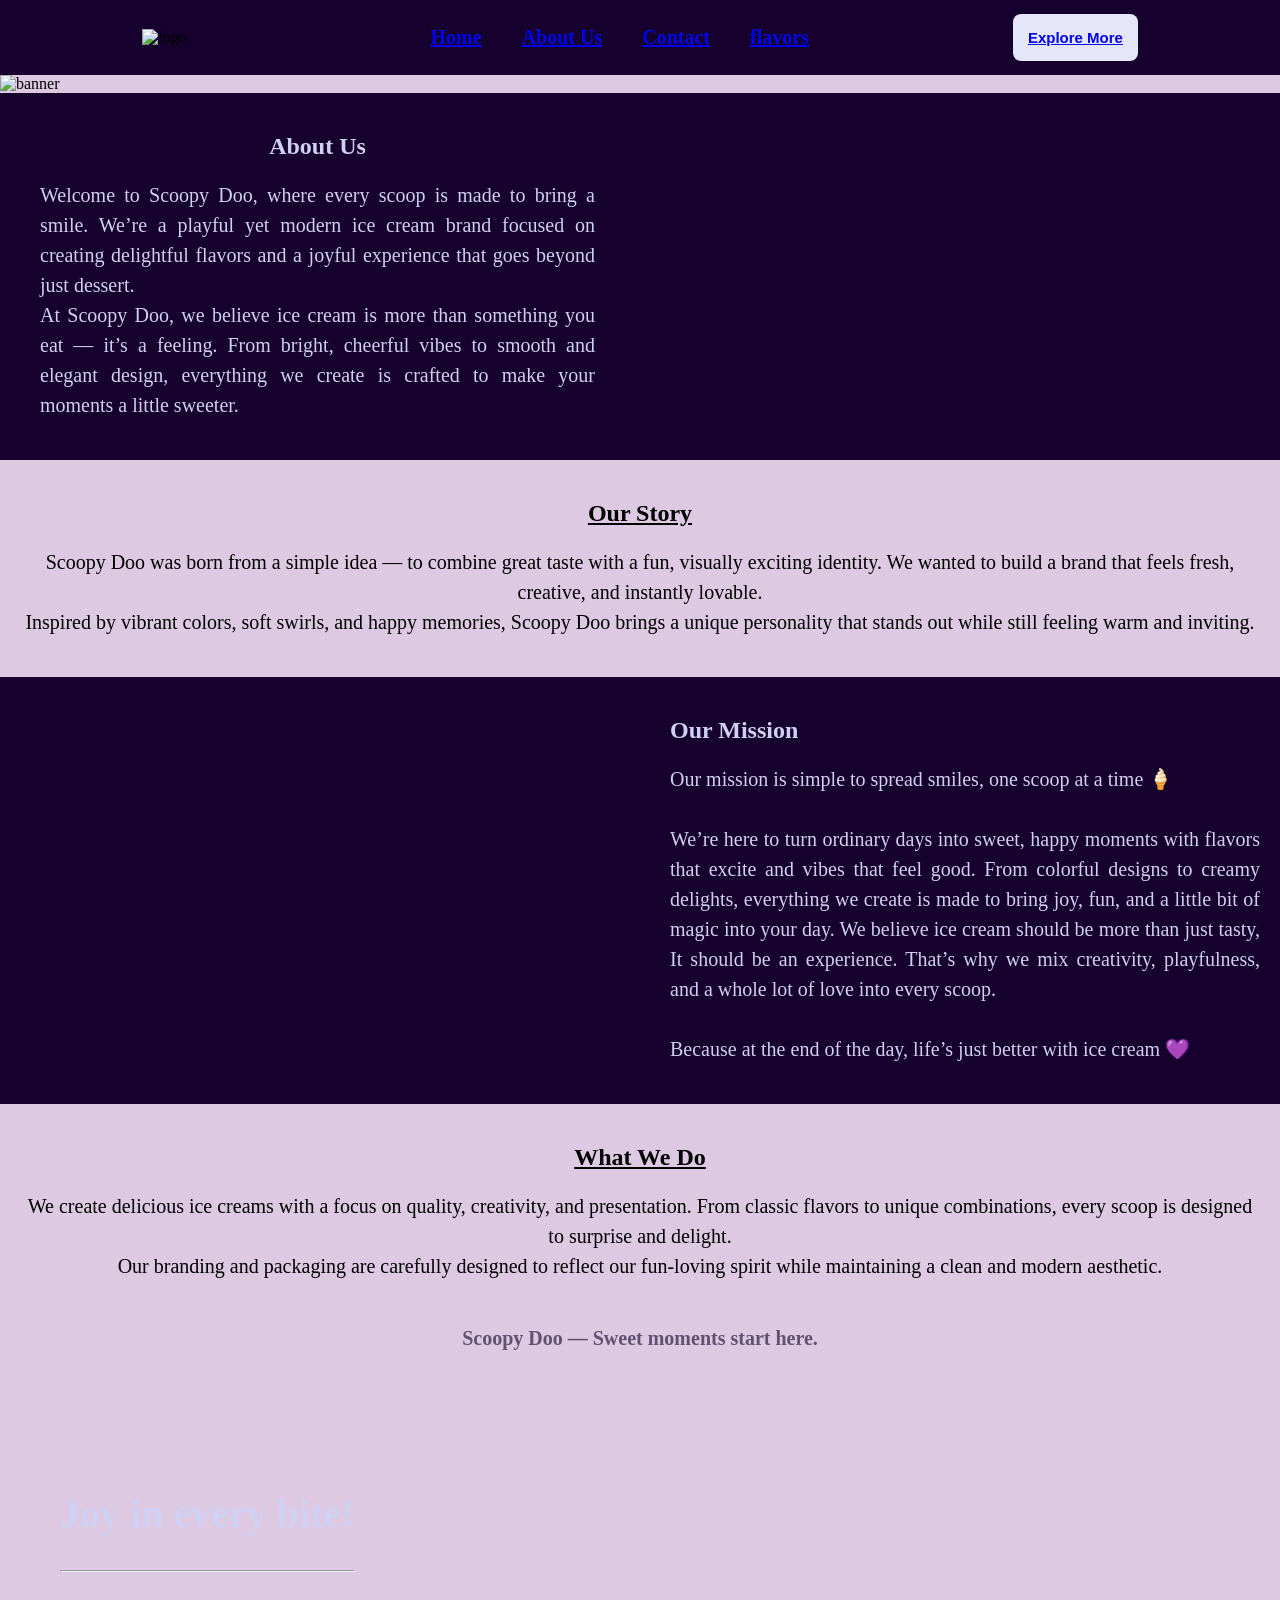
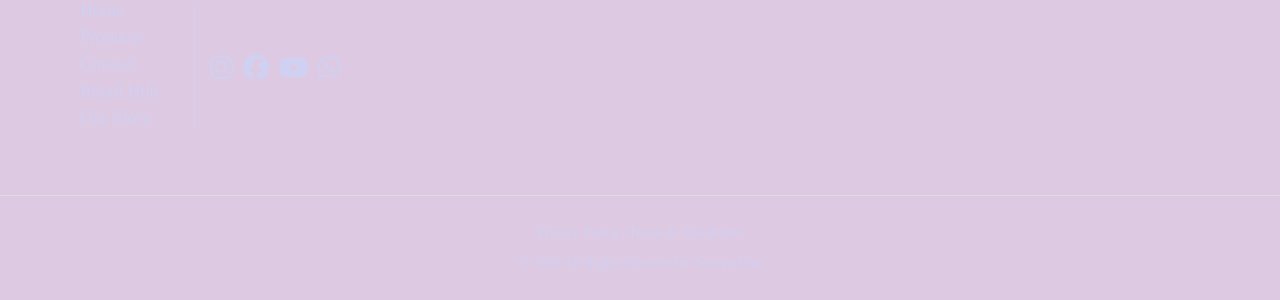
==== about.html @ de6bf8c0 "Add files via upload first website" ====
<!DOCTYPE html>
<html lang="en">
<head>
    <meta charset="UTF-8">
    <meta name="viewport" content="width=device-width, initial-scale=1.0">
    <title>Scoopydoo-About</title>
    <link rel="stylesheet" href="stylesheet.css">
    <link rel="stylesheet" href="https://cdnjs.cloudflare.com/ajax/libs/font-awesome/6.7.2/css/all.min.css">
 <link rel="stylesheet" href="responsive.css">
</head>
<body class="about-page">
    

    <div class="container">
<div class="row">

<nav class="navbar">

<div class="logo">   

<img src="/img/logo.png"  alt="logo">


</div>


<ul class="nav-links">
<li>  <a href="index.html">Home </a></li>
<li> <a href="about.html"> About Us </a></li>
<li> <a href="contact.html"> Contact </a></li>
<li> <a href="flavors.html"> flavors </a></li>



</ul>

<button class="nav-button"><a href="flavors.html"> Explore More</a></button>

</nav>
</div>
</div>


<section class="banner">
    <div class="container">
<div class="row">

    <img src="/img/final know us.png" alt="banner">
   

</div>
</div>
</section>

<section class="know-us">

    <div class="about-container">

<div class="about-text">

    <h1>About Us</h1>

    <p>Welcome to Scoopy Doo, where every scoop is made to bring a smile. We’re a playful yet modern ice cream brand focused on creating delightful flavors and a joyful experience that goes beyond just dessert.
<br>
At Scoopy Doo, we believe ice cream is more than something you eat — it’s a feeling. From bright, cheerful vibes to smooth and elegant design, everything we create is crafted to make your moments a little sweeter.</p>

</div>

<div class="about-img">
 <img src="/img/icecream-png1.png" alt="">

</div>



</div>
</section>

<!-- <hr> -->

<section class="ourstory">
<div class="ourstory-container">

<h1>Our Story</h1>
 
<p>
    Scoopy Doo was born from a simple idea — to combine great taste with a fun, visually exciting identity. We wanted to build a brand that feels fresh, creative, and instantly lovable.

    <br>
Inspired by vibrant colors, soft swirls, and happy memories, Scoopy Doo brings a unique personality that stands out while still feeling warm and inviting.
</p>




</div>
</section>


<section class="Mission">

    <div class="mission-container">

<div class="mission-img"> 
<img src="/img/p2.png" alt="">

</div>

<div class="mission-text">

<h1>Our Mission</h1>

<p>Our mission is simple to spread smiles, one scoop at a time 🍦
    <br>
    <br>

We’re here to turn ordinary days into sweet, happy moments with flavors that excite and vibes that feel good. From colorful designs to creamy delights, everything we create is made to bring joy, fun, and a little bit of magic into your day.

We believe ice cream should be more than just tasty, It should be an experience. That’s why we mix creativity, playfulness, and a whole lot of love into every scoop.

<br>
<br>

Because at the end of the day, life’s just better with ice cream 💜


</p>





</div>




</div>
</section>

<section class="about-end">
    <div class="about-do-container">

<h1> What We Do</h1>

<p>We create delicious ice creams with a focus on quality, creativity, and presentation. From classic flavors to unique combinations, every scoop is designed to surprise and delight.
<br>
Our branding and packaging are carefully designed to reflect our fun-loving spirit while maintaining a clean and modern aesthetic.</p>

<h6> Scoopy Doo — Sweet moments start here.</h6>

</div>
</section>



























<footer class="footer">

  <div class="footer-container">

    <!-- LEFT -->
    <div class="footer-left">
  <h2>Joy in every bite!</h2>

  <hr>

  <div class="links-social">
    
    <ul class="links">
      <li>Home</li>
      <li>Products</li>
      <li>Contact</li>
      <li>Retail Hub</li>
      <li>Our Story</li>
    </ul>

    <div class="divider"></div>

    <div class="social-icons">
      <i class="fa-brands fa-instagram"></i>
      <i class="fa-brands fa-facebook"></i>
      <i class="fa-brands fa-youtube"></i>
      <i class="fa-brands fa-whatsapp"></i>
    </div>

  </div>
</div>
    <!-- RIGHT -->
    <div class="footer-right">
      <img src="img/hand scoopy.png" alt="">
    </div>

  </div>

  <!-- BOTTOM -->
  <div class="footer-bottom">
    <p>Privacy Policy | Terms & Conditions</p>
    <p>© 2026 All Rights Reserved to ScoopyDoo</p>
  </div>

</footer>


</body>
</html>
---- stylesheet.css ----
body {
       background-color: #ddc9e2;
    margin: 0;
    padding: 0;
    box-sizing: border-box;
}



.logo img {
    width: 150px;
   
}

.navbar{

background-color: #16002e; 
display: flex;
align-items: center;
justify-content: space-around;
padding: 10px 40px;
background-image: url(/img/ChatGPT\ Image\ May\ 2\,\ 2026\,\ 07_09_27\ PM.png);
    background-size: 600px;


}
.nav-links {
    display: flex;
    list-style: none;
    gap: 40px;
}

.nav-links li{
color: #e6e6f8;
cursor: pointer;
font-size: 20px;
font-weight: bold;

}
.nav-links li:hover{
color: #d0d0f2;
}

.nav-button {
    align-items: center;
    padding: 15px;
    color: #16002e;
    background-color: #e6e6fa;
    border-radius: 8px;
    border: none;
    cursor: pointer;
    font-size: 15px;
    font-weight: bold;
}

.nav-button:hover{
background-color: #615172;
color: #d0d0f2;

}

/* .banner{
    position: relative;
} */

.banner img {
    width: 100%;
    object-fit: cover;
}

/* .banner-text{
position: absolute;


} */

.best-container{
    display: flex;
    gap: 80px;
    align-items: center;
    justify-content: center;
    margin: 0 auto;
    max-width: 900px;
}

.best h1 {
    text-align: center;
    font-weight: bolder;
    background-color: #16002e;
    color: #e6e6fa;
    padding: 20px;
    background-image: url(/img/ChatGPT\ Image\ May\ 2\,\ 2026\,\ 07_09_27\ PM.png);
    background-size: 600px;
}
.best-seller{
    width: 250px;
    text-align: center;
}

.best{
    text-align: center;
        font-family: ui-monospace;
   
}

.best img {
   height: 180px;
   object-fit: contain;
}

button {
    align-items: center;
    padding: 15px;
    background-color: #16002e;
    color: #e6e6fa;
    border-radius: 8px;
    border: none;
    cursor: pointer;
    font-size: 15px;
   
}

button:hover{
 background-color: #615172;
color: #d0d0f2;

}

.image-box{
 position: relative;
    margin-top: 40px;
}

.image-box img{
    width: 100%;
    display: block;
}

.text p{
position: absolute;
    top: 45%;
    left: 4%;
    line-height: 1.4;
transform: translateY(-50%);

color: white;
font-size: 40px;
font-weight: bold;


}

section.find-us {
    text-align: center;
    height: 150px;
    margin-top: 65px;
margin-bottom: 30px;
}

.find-us h2{
    font-size: 45px;
}

.find-us p{
 font-size: 30px;

}

section.store {
    background-color: #16002e;
    color: #d0d0f2;
    text-align: center;
    height: 200px;
    margin-top: 65px;
    margin-bottom: 2px;

}



    .store h2 {
    padding-top: 30px;
    font-size: 30px;
}

.store button {
    background-color: #e6e6fa;
    color: #16002e;
}

.store button:hover{
background-color: #615172;
color: #16002e;
}

.store p{
    font-size: 20px;
}




/* MAIN LAYOUT */


/* GRID LAYOUT (no more flex issues) */
.footer-container {
 
  
  display: flex;
  align-items: center;
  padding: 40px 60px;
  position: relative;

}

.footer{
    background-image: url(/img/ChatGPT\ Image\ May\ 2\,\ 2026\,\ 07_09_27\ PM.png);
        background-size: 600px;
        color: #d0d0f2;
}

/* LEFT */
.footer-left {
  max-width: 500px;
}

/* CENTER (for spacing control) */
.footer-container::before {
  content: "";
}

/* RIGHT IMAGE */
.footer-right {
  display: flex;
 position: absolute;
  right: 0px;
  left: 0;
  justify-content: flex-end;
    margin-left: auto;
   
}

.footer-right img {
  width: 380px;
  display: block;
  height: auto;
  transform: translateY(50px);
  
}

/* LINKS + ICONS */
.links-social {
  display: flex;
  align-items: center;
  gap: 15px;
}

.links {
    list-style: none;
    padding: 10px;
    margin: 10px;
}

.links li {
  margin-bottom: 6px;
  font-size: 18px;
  cursor: pointer;
}

/* divider */

hr{ color: #d0d0f2;}

.divider {
    width: 1px;
    height: 125px;
    background: #d0d0f2;
}

/* icons */
.social-icons {
  display: flex;
  font-size: 26px;
  margin-right: 14px;
  gap: 10px;
  cursor: pointer;
}

/* BOTTOM TEXT */
.footer-bottom {
  text-align: center;
  padding: 15px 0;
  font-size: 14px;
  border-top: 1px solid #ddd;
}


.footer-left h2 {
    text-align: center;
    font-size: 40px;
    color: #d0d0f2;
}


/* About-page */

.about-page .navbar{
    background-image: none;
}

.about-container {
    display: flex;
    align-items: center;
    width: 100%;
     padding: 20px 0 20px 20px;
      /* background-image: url(/img/ChatGPT\ Image\ May\ 2\,\ 2026\,\ 07_09_27\ PM.png); */
     /* background-size: 600px; */
     background-color: #16002e;
     color: #d0d0f2;
}

.about-text{
    width: 50%;
    text-align: justify;
        padding-left: 20px;
    
}

.about-text h1{
 
    text-align: center;
      
}

.about-text p {
    font-size: 20px;
    line-height: 1.5;
}

.about-img{
    width: 50%;
    align-items: center;
        padding-left: 150px;
}

.about-img img{
display: block;
    width: 400px;
}


.ourstory-container {
    align-items: center;
    text-align: center;
    padding: 20px;
    /* background-image: url(/img/ChatGPT\ Image\ May\ 2\,\ 2026\,\ 07_09_27\ PM.png);
       background-size: 600px; */
    /* color: #d0d0f2; */
}


    .ourstory-container h1{
 text-decoration: underline;
    text-align: center;
    
     
}

.ourstory-container p {
    font-size: 20px;
    line-height: 1.5;
}

.mission-container{


       display: flex;
    align-items: center;
    width: 100%;
     padding: 20px 0 20px 20px;
     background-color: #16002e;
      color: #d0d0f2;}
      /* background-image: url(/img/ChatGPT\ Image\ May\ 2\,\ 2026\,\ 07_09_27\ PM.png); */
       /* background-size: 600px; */ 


.mission-img{
    width: 50%;
    align-items: center;
       padding-left: 60px;
      
}

.mission-img img{
display: block;
    width: 400px;
}

.mission-text{
    width: 50%;
    text-align: justify;
       padding-right: 40px;
    
}

.mission-text p {
    font-size: 20px;
    line-height: 1.5;
}

.about-do-container {
    align-items: center;
    text-align: center;
    padding: 20px;
     /* background-image: url(/img/ChatGPT\ Image\ May\ 2\,\ 2026\,\ 07_09_27\ PM.png);
       background-size: 600px; */
    /* color: #d0d0f2; */
    
}


    .about-do-container h1{
 text-decoration: underline;
    text-align: center;
   
    
     
}

.about-do-container p {
    font-size: 20px;
    line-height: 1.5;
}

.about-do-container h6 {
    font-size: 20px;
    color: #615172;
}

.about-page footer{
    background-image: url(/img/ChatGPT\ Image\ May\ 2\,\ 2026\,\ 07_09_27\ PM.png); 
   background-size: 600px;
}



/* contact */

.contact-content {
    text-align: center;
    padding: 30px;
    color: #615172;
    line-height: 1.5;
}


.contact-container2{
max-width: 700px;
    align-items: center;
    padding: 20px 20px 20px 20px;
    margin: 50px auto;
     background-image: url(/img/ChatGPT\ Image\ May\ 2\,\ 2026\,\ 07_09_27\ PM.png);
       background-size: 700px;
    
}

/* Row for 2 columns */
.row-contact {
  display: flex;
  gap: 20px;
  margin-bottom: 20px;
}

/* Input group */
.input-group {
  flex: 1;
  text-align: left;
}

/* Full width textarea */
.full {
  width: 100%;
}

/* Labels */
label {
  font-size: 14px;
  color: #d0d0f2;
}

/* Inputs */
input, select, textarea {
  width: 100%;
  padding: 10px;
  margin-top: 5px;
  border: 1px solid;
  border-bottom: 2px solid #d0d0f2;
  background: transparent;
  outline: none;
  color: #d0d0f2;
  
}

/* Textarea */
textarea {
  height: 80px;
  resize: none;
 
 
}

/* Focus effect */
input:focus, textarea:focus, select:focus {
  border-color: #d0d0f2;
  border: 2px solid;
}

.contact-container2 button{
background-color: #d0d0f2;
align-items: center;
color: #16002e;

}

.btn-contact{
    text-align: center;
}

/* flavors */

.flavor-page .navbar{
    background-image: none;
}

/* Main container */
.products {
  display: flex;
  justify-content: center;
  align-items: flex-start;
  flex-wrap: wrap;
  padding: 50px 20px;
  gap: 60px;
}

/* Each product card */
.product {
    display: flex;
 text-align: center;
  padding: 20px;
  flex-direction: column;
  align-items: center;
  position: relative;
  width: 200px;
}
  

/* Vertical divider */
.product:not(:last-child)::after {
  content: "";
  position: absolute;
  right: 0;
  top: 50%;
  height: 60%;
  width: 1px;
  background: #aaa;
  transform: translateY(-50%);
}

/* Images */
.product img {
  width: 150px;
  height: 180px;
  margin-bottom: 20px;
  object-fit: contain;
}

/* Text */
.product h3 {
  font-size: 18px;
  font-weight: 500;
  
  justify-content: center;
  align-items: center;
}

.product p {
  margin: 5px 0 20px;
  font-size: 16px;
}

/* Button */
.product button {
  margin-top: aut15px;
  padding: 10px 25px;
  border: 1px solid #16002e;
  background: #16002e;
  color: #d0d0f2;
  border-radius: 25px;
  cursor: pointer;
}

/* Hover effect */
.product button:hover {
  background: #615172;
  color: white;
}
---- responsive.css ----
@media (max-width:991px){

.product {
    display: flex;
    text-align: center;
    padding: 20px;
    flex-direction: column;
    align-items: center;
    position: relative;
    width: 100px;
}


.product img {
    width: 140px;
    height: 120px;
    margin-bottom: 20px;
    object-fit: contain;
}

.product button {
    margin-top: aut15px;
    padding: 10px 10px;
    border: 1px solid #16002e;
    background: #16002e;
    color: #d0d0f2;
    border-radius: 25px;
    cursor: pointer;
    font-size: 11px;
}


.product:not(:last-child)::after {
    content: "";
    position: absolute;
    right: -31px;
    top: 50%;
    height: 60%;
    width: 1px;
    background: #aaa;
    transform: translateY(-50%);
}
}



@media (max-width:768px){

    .navbar {
    padding: 10px 10px;
}

.logo img {
    width: 125px;
}

}


@media (max-width:480px){


    .nav-links li {
    color: #e6e6f8;
    cursor: pointer;
    font-size: 13px;
    font-weight: bold;
}

.nav-button {
    align-items: center;
    padding: 10px;
    color: #16002e;
    background-color: #e6e6fa;
    border-radius: 8px;
    border: none;
    cursor: pointer;
    font-size: 10px;
    font-weight: bold;
}

.logo img {
    width: 80px;
}

.navbar {
    background-color: #16002e;
    display: flex;
    align-items: center;
    justify-content: space-around;
    padding: 10px 10px;
    /* background-image: url(/img/ChatGPT Image May 2, 2026, 07_09_27 PM.png);
    background-size: 330px; */
}

.nav-links {
    display: flex;
    list-style: none;
    gap: 20px;
}

.best-container {
    display: flex;
    gap: 50px;
    align-items: center;
    justify-content: space-between;
    max-width: 480px;
    padding: 10px;
    font-size: 12px;
}

button {
    align-items: center;
    padding: 10px;
    background-color: #16002e;
    color: #e6e6fa;
    border-radius: 8px;
    border: none;
    cursor: pointer;
    font-size: 11px;
}

section.find-us {
    text-align: center;
    height: 100px;
    margin-top: 60px;
    margin-bottom: 20px;
}

.find-us h2 {
    font-size: 30px;
}

.find-us p {
    font-size: 20px;
}

section.store {
    background-color: #16002e;
    color: #d0d0f2;
    text-align: center;
    height: 200px;
    margin-top: 50px;
    margin-bottom: 2px;
}
.store h2 {
    padding-top: 40px;
    font-size: 20px;
}

.store p {
    font-size: 15px;
}

.footer-right img {
    width: 180px;
    display: block;
    height: auto;
    transform: translateY(50px);
}

.footer-container {
    display: flex;
    align-items: center;
    padding: 20px 20px;
    position: relative;
}

.footer-left h2 {
    text-align: center;
    font-size: 20px;
    color: #d0d0f2;
}

.links-social {
    display: flex;
    align-items: center;
    gap: 7px;
}

.links li {
    margin-bottom: 6px;
    font-size: 15px;
    cursor: pointer;
}
.social-icons {
    display: flex;
    font-size: 15px;
    margin-right: 14px;
    gap: 15px;
    cursor: pointer;
}

.footer-bottom {
    text-align: center;
    padding: 10px 0;
    font-size: 10px;
    border-top: 1px solid #ddd;
}
.about-text h1 {
    text-align: center;
    font-size: 21px;
}


.about-text p {
    font-size: 12px;
  
}
.about-img img {
    display: block;
    width: 150px;
    
}

.about-img {
    width: 50%;
    align-items: center;
    padding-left: 80px;
}

.ourstory-container p {
    font-size: 12px;
   
}

.ourstory-container {
    align-items: center;
    text-align: center;
    padding: 15px;
    
}
.ourstory h1 {
    font-size: 20px;
}

.mission-img img {
    display: block;
    width: 220px;
}

.mission-text h1 {
    font-size: 20px;
}

.mission-text p {
    font-size: 12px;
}
.mission-img {
    width: 50%;
    align-items: center;
    padding-left: 10px;
}

.about-do-container p {
    font-size: 12px;
}

.about-do-container h1 {
    text-decoration: underline;
    text-align: center;
    font-size: 20px;
}
.about-do-container h6 {
    font-size: 16px;
    color: #615172;
}
.about-do-container {
    align-items: center;
    text-align: center;
    padding: 10px;
    /* color: #d0d0f2; */
}


.contact-content {
    text-align: center;
    padding: 10px;
    color: #615172;
    line-height: 1.3;
}

.contact-content h1 {
    font-size: 20px;
}

.contact-container2 {
    max-width: 700px;
    align-items: center;
    padding: 20px 30px 20px 20px;
    margin: 20px auto;
    /* background-image: url(/img/ChatGPT Image May 2, 2026, 07_09_27 PM.png);
    background-size: 700px; */
}

.product {
    display: flex;
    text-align: center;
    padding: 20px;
    flex-direction: column;
    align-items: center;
    position: relative;
    width: 120px;
}

.product:not(:last-child)::after {
    content: "";
    position: absolute;
    right: -15px;
    top: 50%;
    height: 60%;
    width: 1px;
    background: #aaa;
    transform: translateY(-50%);
}
}
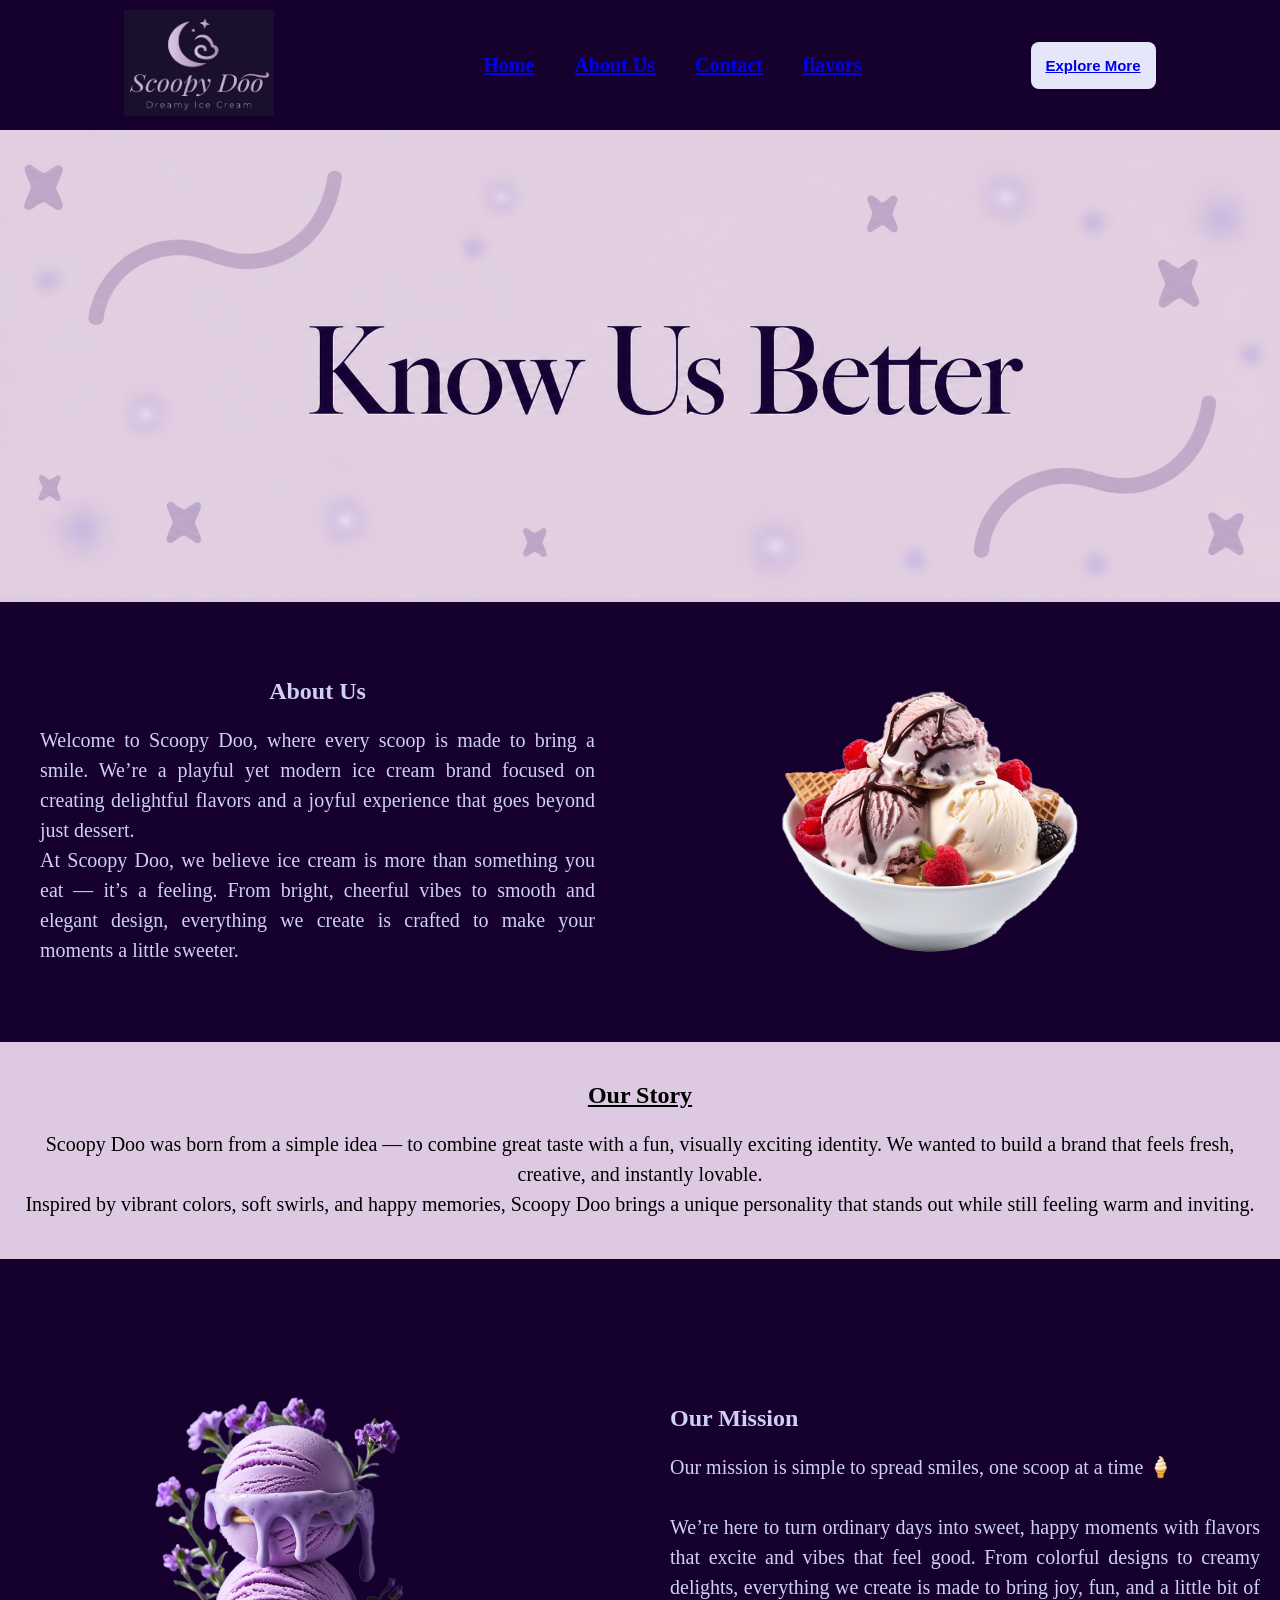
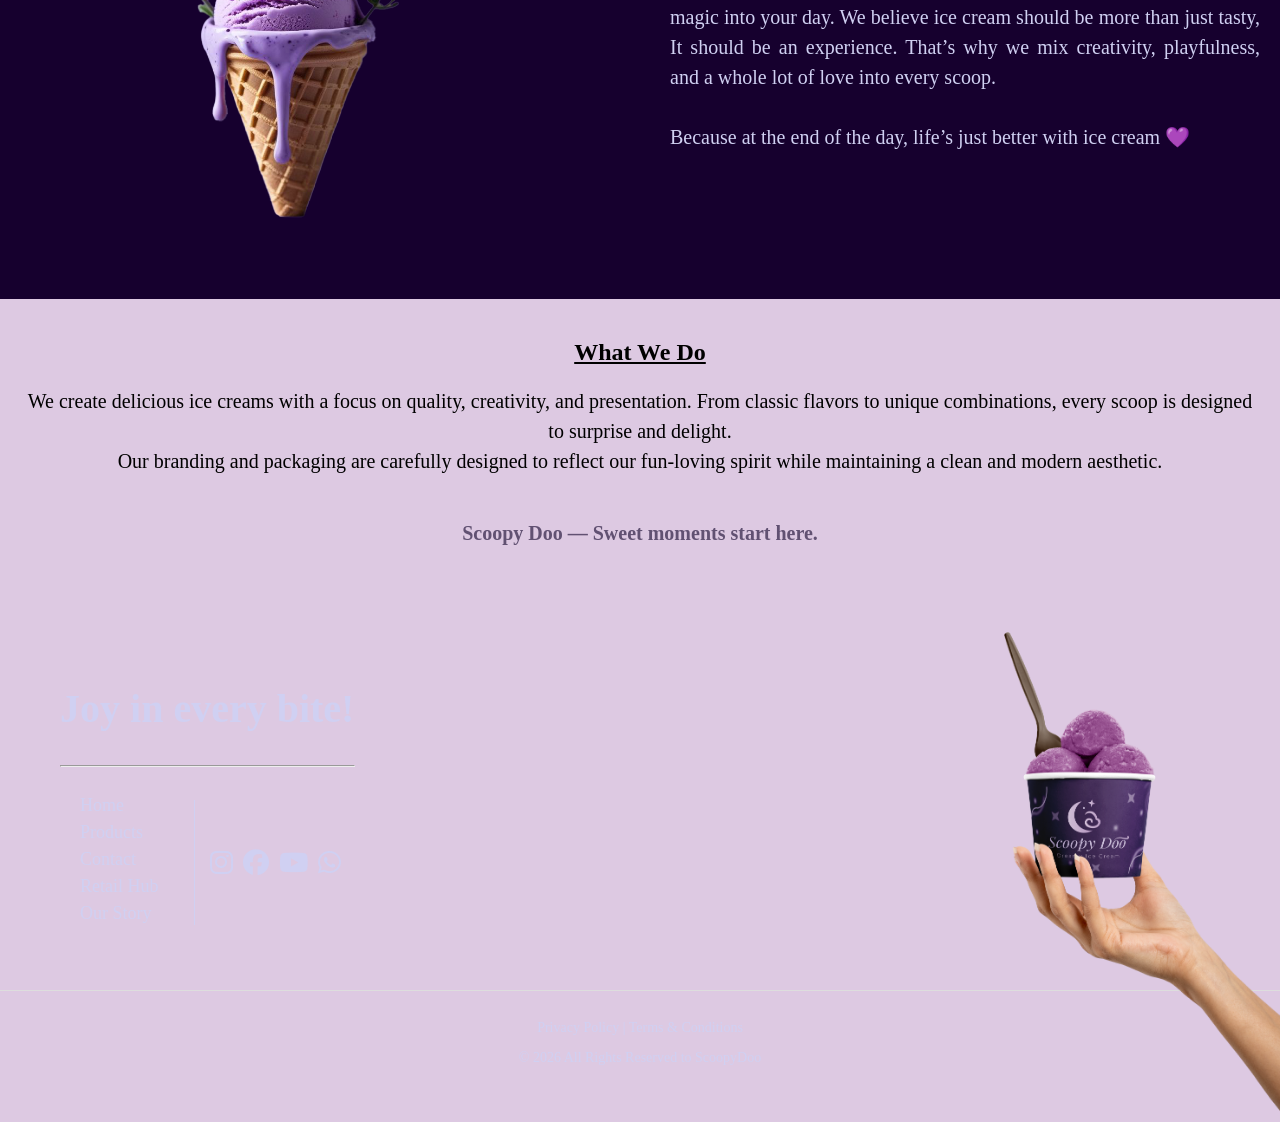
==== commit d0f7618b: "Update about.html" ====
--- a/about.html
+++ b/about.html
@@ -18,7 +18,7 @@
 
 <div class="logo">   
 
-<img src="/img/logo.png"  alt="logo">
+<img src="/logo.png"  alt="logo">
 
 
 </div>
@@ -45,7 +45,7 @@
     <div class="container">
 <div class="row">
 
-    <img src="/img/final know us.png" alt="banner">
+    <img src="final know us.png" alt="banner">
    
 
 </div>
@@ -67,7 +67,7 @@
 </div>
 
 <div class="about-img">
- <img src="/img/icecream-png1.png" alt="">
+ <img src="icecream-png1.png" alt="">
 
 </div>
 
@@ -102,7 +102,7 @@
     <div class="mission-container">
 
 <div class="mission-img"> 
-<img src="/img/p2.png" alt="">
+<img src="p2.png" alt="">
 
 </div>
 
@@ -211,7 +211,7 @@
 </div>
     <!-- RIGHT -->
     <div class="footer-right">
-      <img src="img/hand scoopy.png" alt="">
+      <img src="hand scoopy.png" alt="">
     </div>
 
   </div>
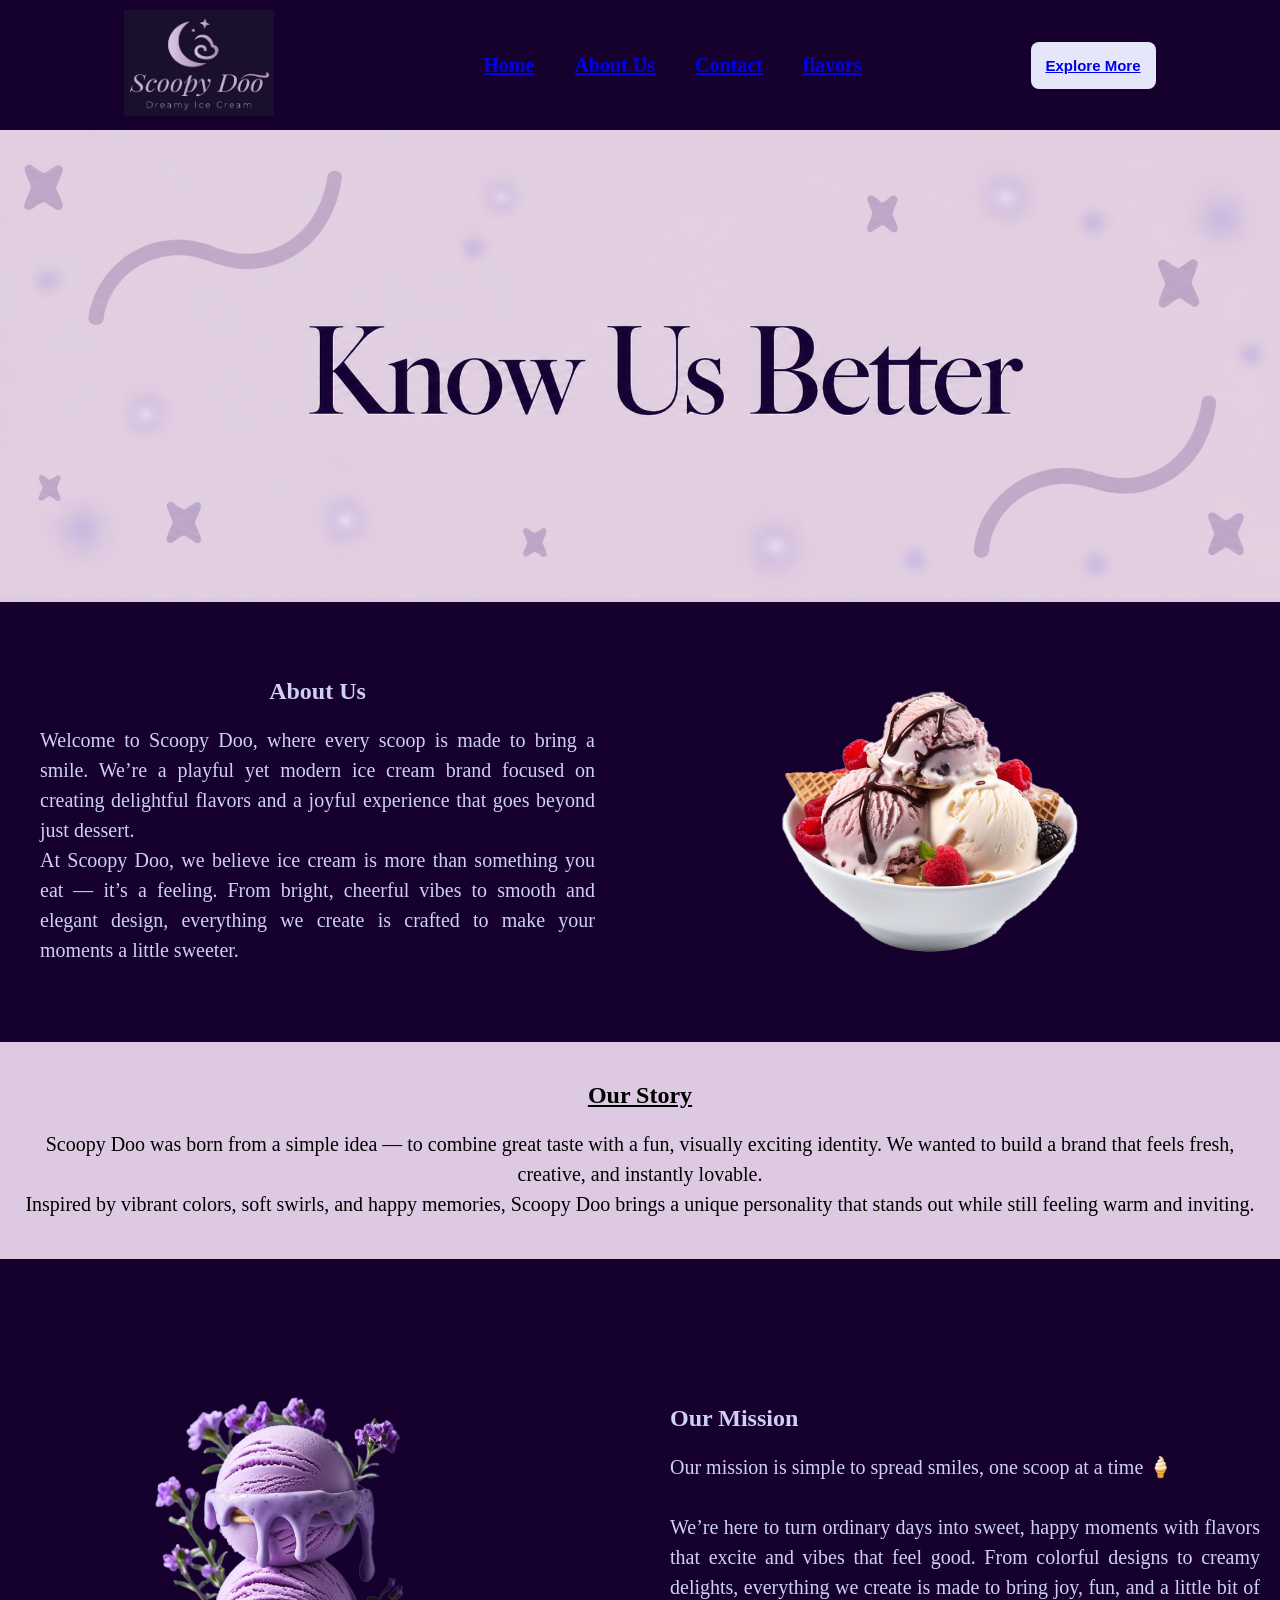
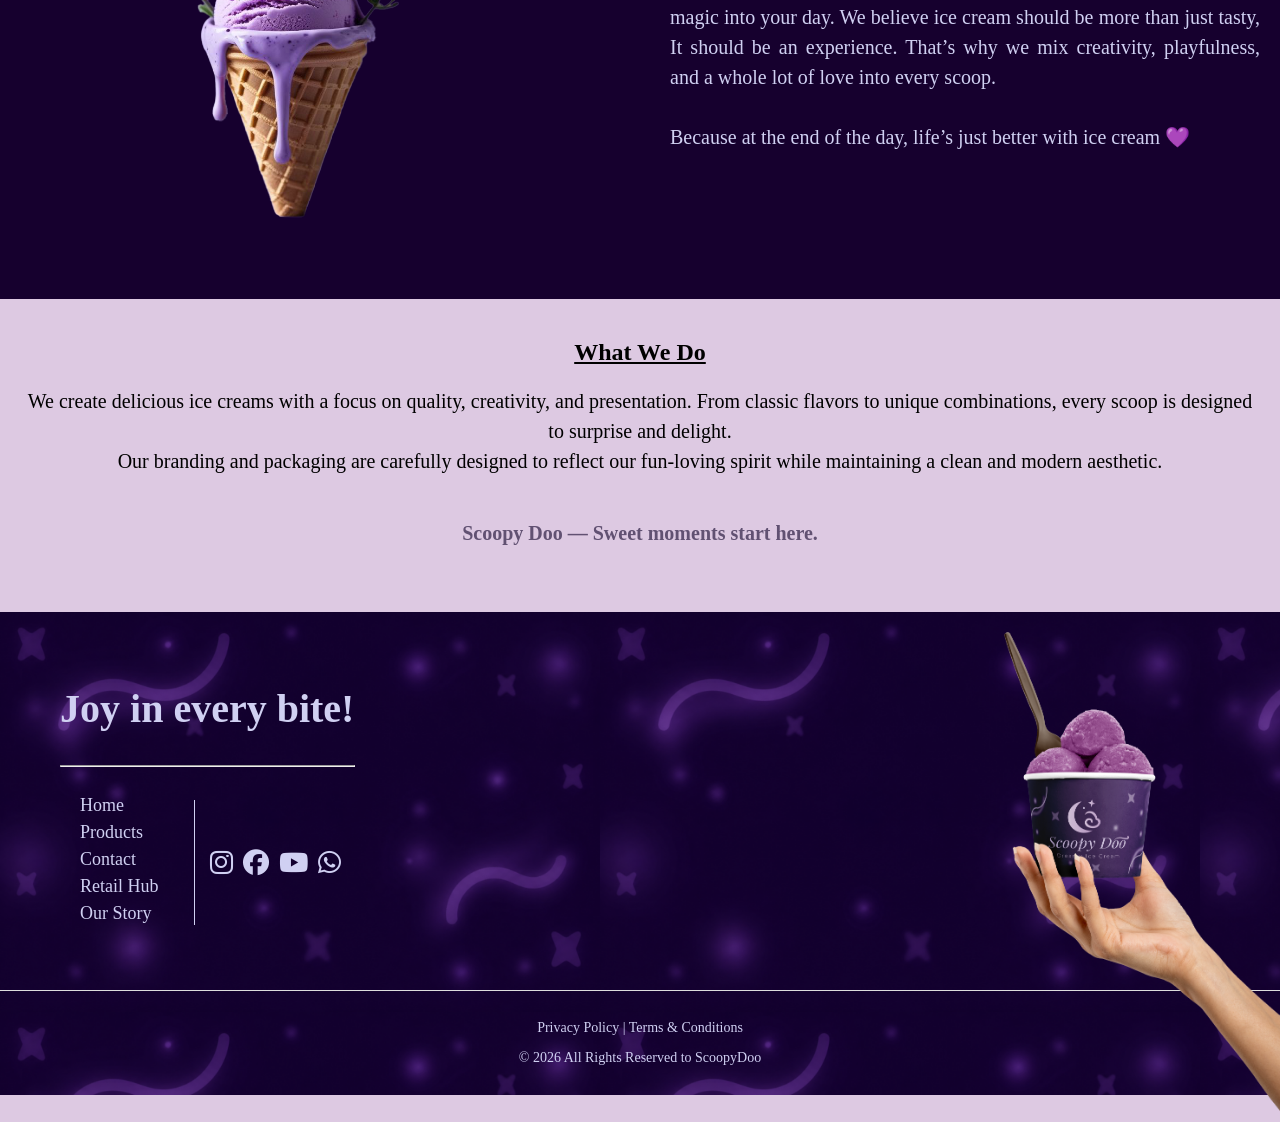
==== commit a26cb955: "Update about.html" ====
--- a/about.html
+++ b/about.html
@@ -18,7 +18,7 @@
 
 <div class="logo">   
 
-<img src="/logo.png"  alt="logo">
+<img src="logo.png"  alt="logo">
 
 
 </div>
--- a/stylesheet.css
+++ b/stylesheet.css
@@ -19,7 +19,7 @@
 align-items: center;
 justify-content: space-around;
 padding: 10px 40px;
-background-image: url(/img/ChatGPT\ Image\ May\ 2\,\ 2026\,\ 07_09_27\ PM.png);
+background-image: url(ChatGPT\ Image\ May\ 2\,\ 2026\,\ 07_09_27\ PM.png);
     background-size: 600px;
 
 
@@ -89,7 +89,7 @@
     background-color: #16002e;
     color: #e6e6fa;
     padding: 20px;
-    background-image: url(/img/ChatGPT\ Image\ May\ 2\,\ 2026\,\ 07_09_27\ PM.png);
+    background-image: url(ChatGPT\ Image\ May\ 2\,\ 2026\,\ 07_09_27\ PM.png);
     background-size: 600px;
 }
 .best-seller{
@@ -215,7 +215,7 @@
 }
 
 .footer{
-    background-image: url(/img/ChatGPT\ Image\ May\ 2\,\ 2026\,\ 07_09_27\ PM.png);
+    background-image: url(ChatGPT\ Image\ May\ 2\,\ 2026\,\ 07_09_27\ PM.png);
         background-size: 600px;
         color: #d0d0f2;
 }
@@ -314,7 +314,7 @@
     align-items: center;
     width: 100%;
      padding: 20px 0 20px 20px;
-      /* background-image: url(/img/ChatGPT\ Image\ May\ 2\,\ 2026\,\ 07_09_27\ PM.png); */
+      /* background-image: url(ChatGPT\ Image\ May\ 2\,\ 2026\,\ 07_09_27\ PM.png); */
      /* background-size: 600px; */
      background-color: #16002e;
      color: #d0d0f2;
@@ -354,7 +354,7 @@
     align-items: center;
     text-align: center;
     padding: 20px;
-    /* background-image: url(/img/ChatGPT\ Image\ May\ 2\,\ 2026\,\ 07_09_27\ PM.png);
+    /* background-image: url(ChatGPT\ Image\ May\ 2\,\ 2026\,\ 07_09_27\ PM.png);
        background-size: 600px; */
     /* color: #d0d0f2; */
 }
@@ -381,7 +381,7 @@
      padding: 20px 0 20px 20px;
      background-color: #16002e;
       color: #d0d0f2;}
-      /* background-image: url(/img/ChatGPT\ Image\ May\ 2\,\ 2026\,\ 07_09_27\ PM.png); */
+      /* background-image: url(ChatGPT\ Image\ May\ 2\,\ 2026\,\ 07_09_27\ PM.png); */
        /* background-size: 600px; */ 
 
 
@@ -413,7 +413,7 @@
     align-items: center;
     text-align: center;
     padding: 20px;
-     /* background-image: url(/img/ChatGPT\ Image\ May\ 2\,\ 2026\,\ 07_09_27\ PM.png);
+     /* background-image: url(ChatGPT\ Image\ May\ 2\,\ 2026\,\ 07_09_27\ PM.png);
        background-size: 600px; */
     /* color: #d0d0f2; */
     
@@ -439,7 +439,7 @@
 }
 
 .about-page footer{
-    background-image: url(/img/ChatGPT\ Image\ May\ 2\,\ 2026\,\ 07_09_27\ PM.png); 
+    background-image: url(ChatGPT\ Image\ May\ 2\,\ 2026\,\ 07_09_27\ PM.png); 
    background-size: 600px;
 }
 
@@ -460,7 +460,7 @@
     align-items: center;
     padding: 20px 20px 20px 20px;
     margin: 50px auto;
-     background-image: url(/img/ChatGPT\ Image\ May\ 2\,\ 2026\,\ 07_09_27\ PM.png);
+     background-image: url(ChatGPT\ Image\ May\ 2\,\ 2026\,\ 07_09_27\ PM.png);
        background-size: 700px;
     
 }
@@ -604,4 +604,4 @@
 .product button:hover {
   background: #615172;
   color: white;
-}+}
--- a/responsive.css
+++ b/responsive.css
@@ -89,7 +89,7 @@
     align-items: center;
     justify-content: space-around;
     padding: 10px 10px;
-    /* background-image: url(/img/ChatGPT Image May 2, 2026, 07_09_27 PM.png);
+    /* background-image: url(ChatGPT Image May 2, 2026, 07_09_27 PM.png);
     background-size: 330px; */
 }
 
@@ -289,7 +289,7 @@
     align-items: center;
     padding: 20px 30px 20px 20px;
     margin: 20px auto;
-    /* background-image: url(/img/ChatGPT Image May 2, 2026, 07_09_27 PM.png);
+    /* background-image: url(ChatGPT Image May 2, 2026, 07_09_27 PM.png);
     background-size: 700px; */
 }
 
@@ -313,4 +313,4 @@
     background: #aaa;
     transform: translateY(-50%);
 }
-}+}
